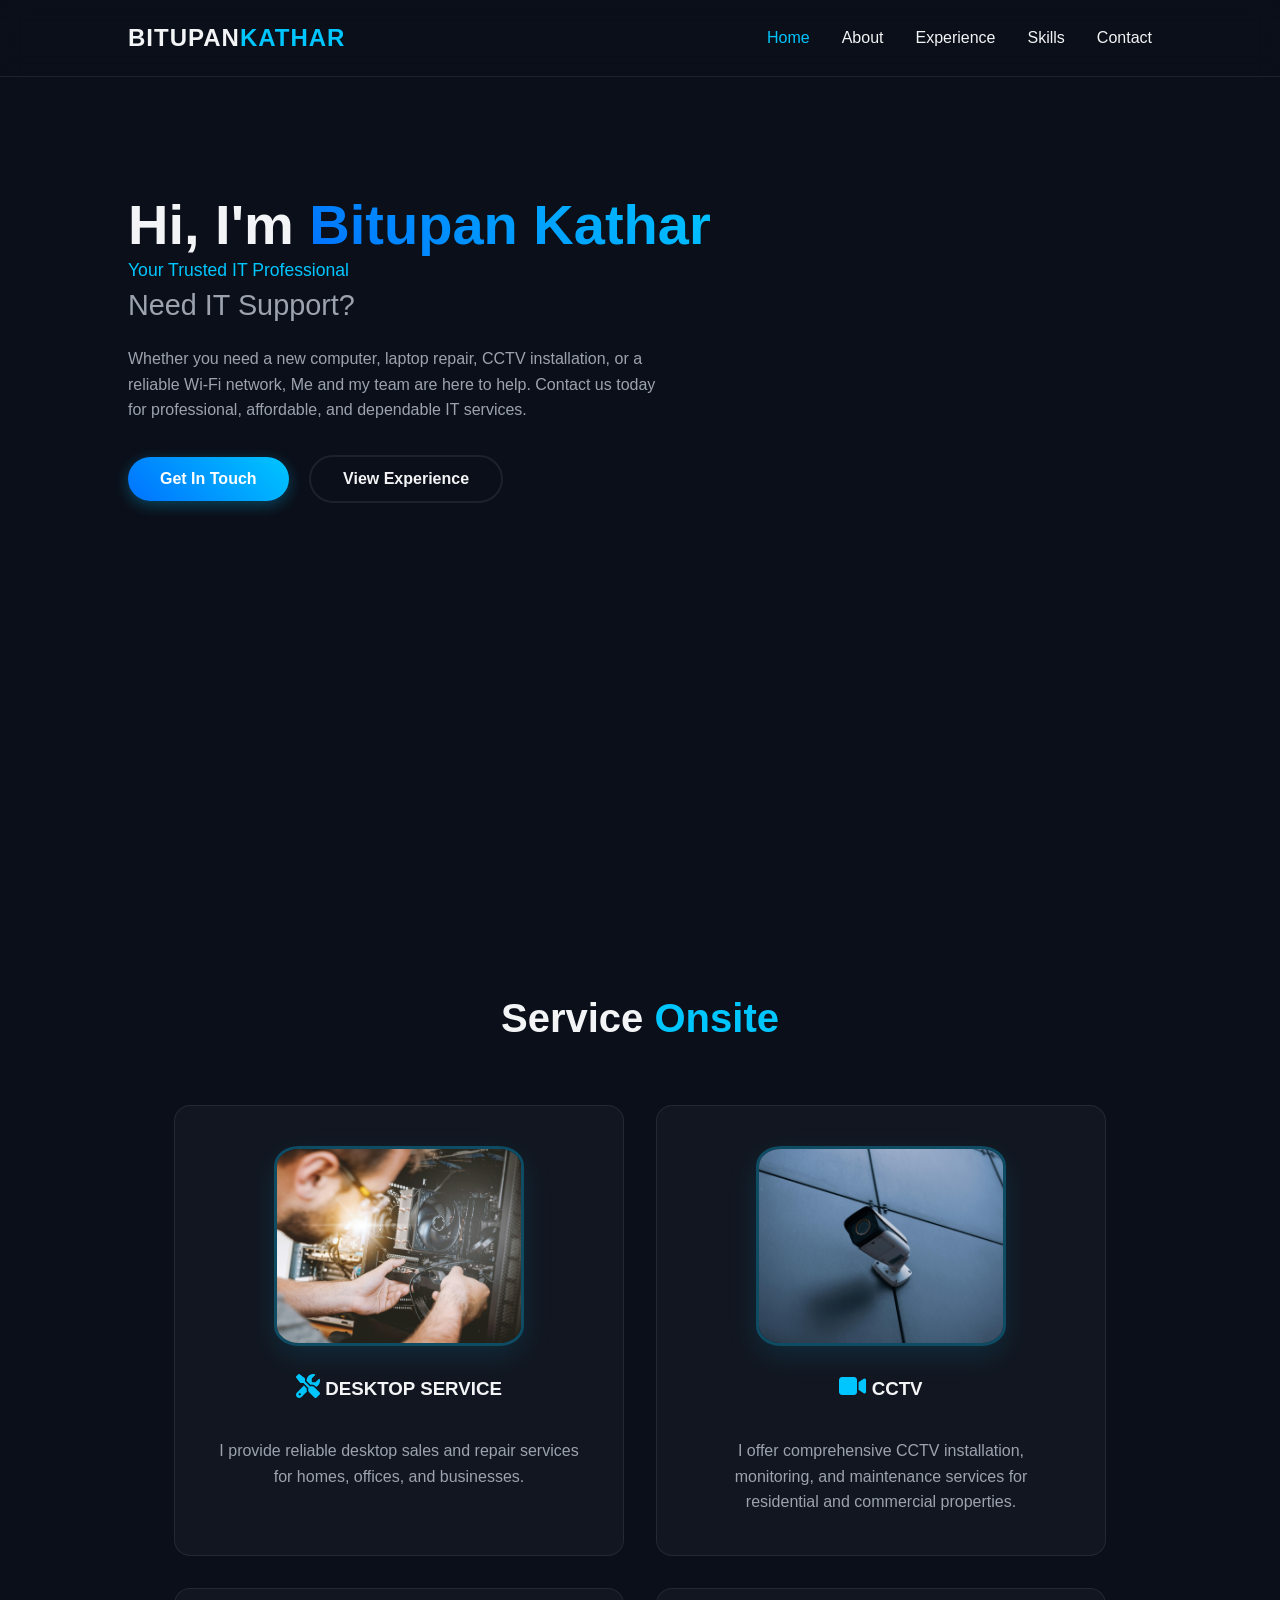
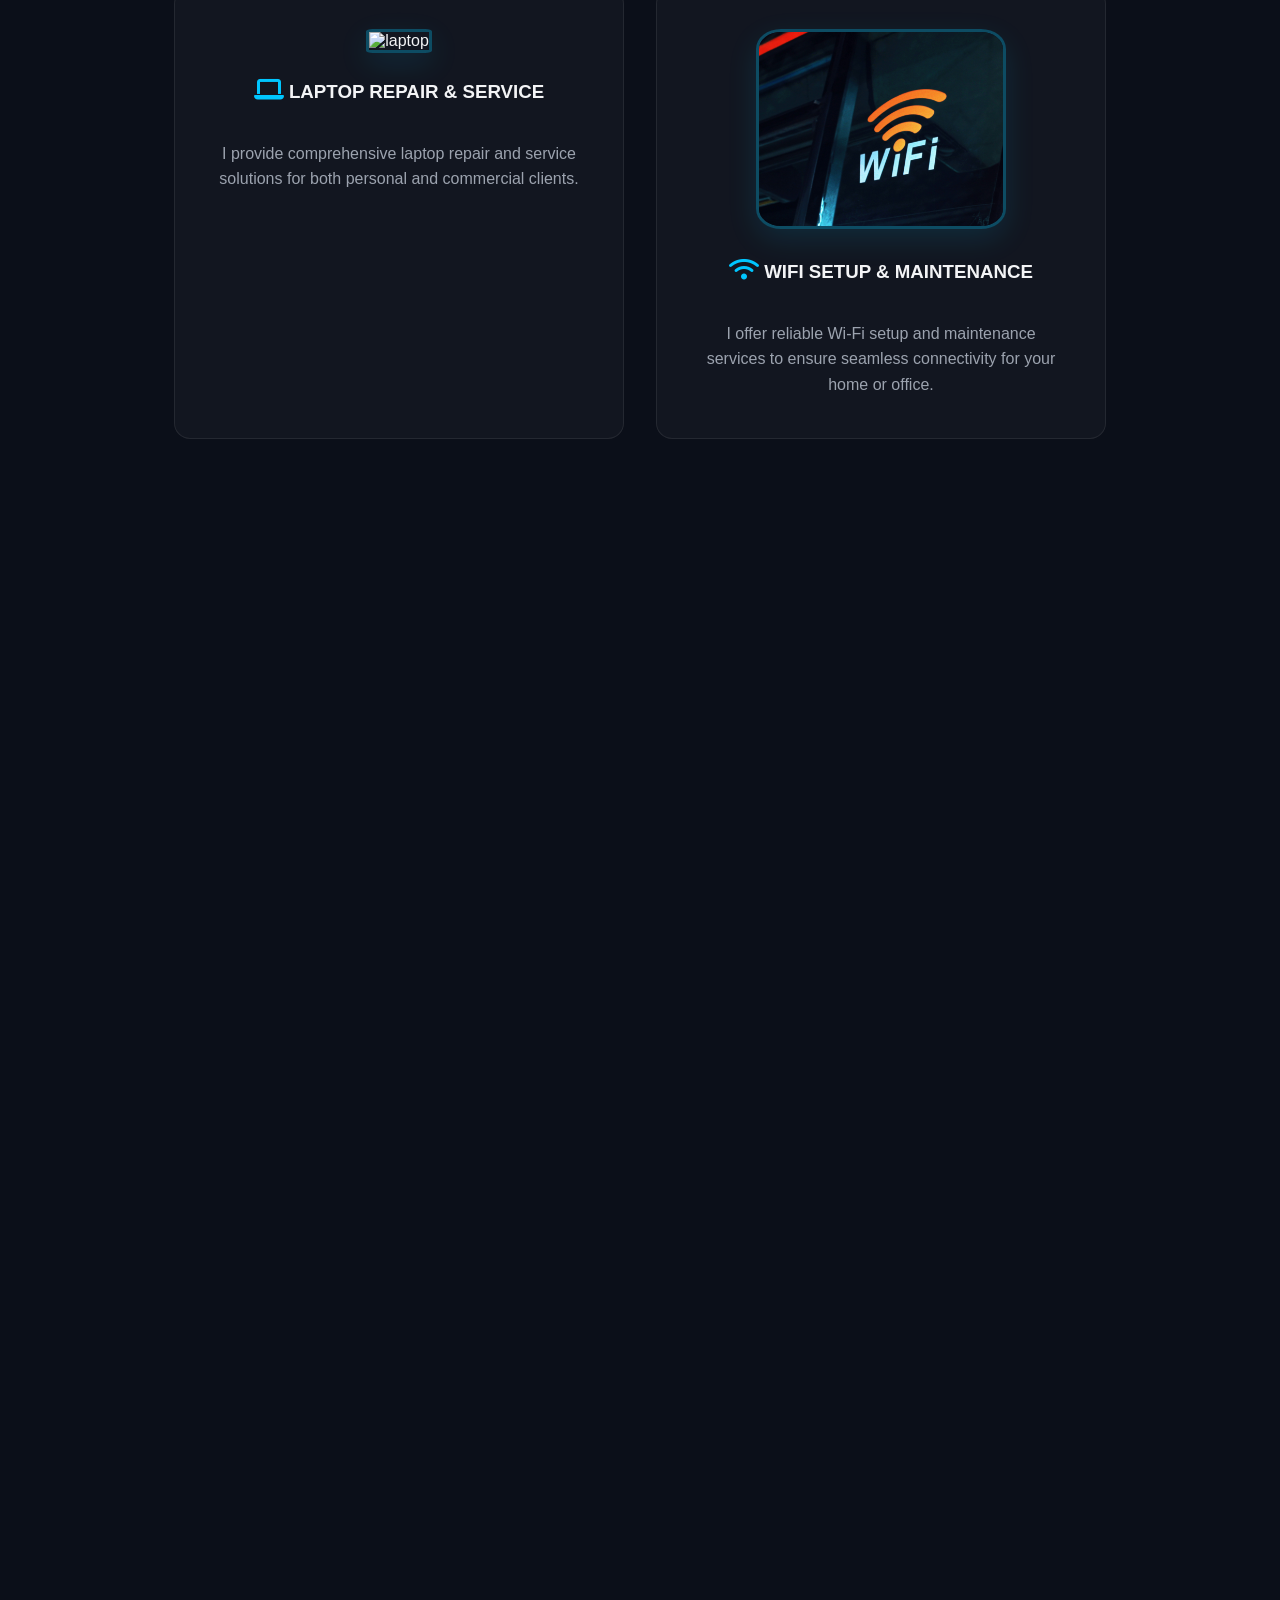
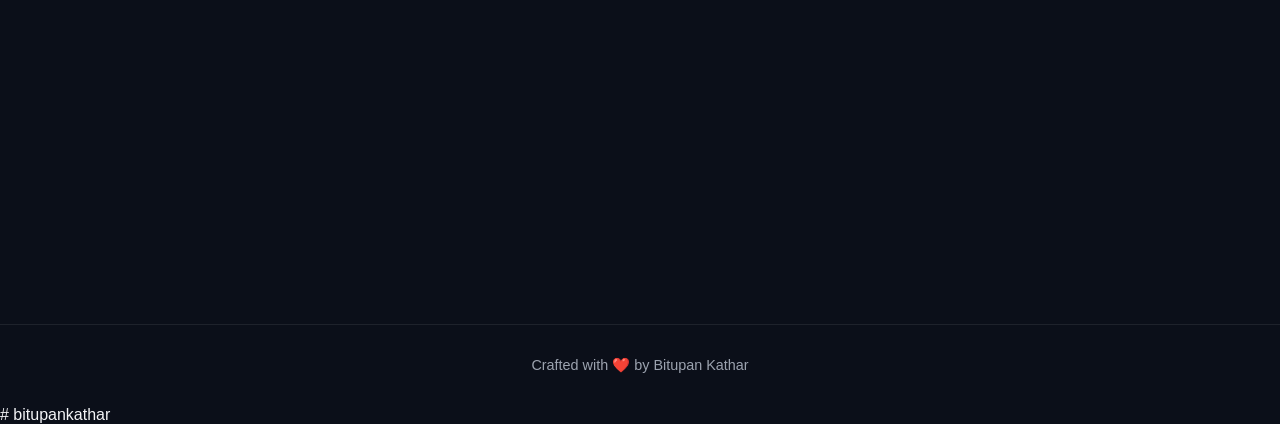
==== index.html @ 2136c71e "Add files via upload" ====
<!DOCTYPE html>
<html lang="en">
<head>
    <meta charset="UTF-8">
    <meta name="viewport" content="width=device-width, initial-scale=1.0">
    <title>Bitupan Kathar | IT Executive Portfolio</title>
    <link rel="stylesheet" href="./Public/css/style.css">
    <link rel="stylesheet" href="https://cdnjs.cloudflare.com/ajax/libs/font-awesome/6.4.0/css/all.min.css">
</head>
<body>

    <nav class="navbar">
        <div class="logo">BITUPAN<span>KATHAR</span></div>
        <ul class="nav-links">
            <li><a href="#home" class="active">Home</a></li>
            <li><a href="#about">About</a></li>
            <li><a href="./View/experience.html">Experience</a></li>
            <li><a href="#skills">Skills</a></li>
            <li><a href="#contact">Contact</a></li>
        </ul>
        <div class="menu-toggle" id="mobile-menu">
            <span class="bar"></span>
            <span class="bar"></span>
            <span class="bar"></span>
        </div>
    </nav>

    <header id="home" class="hero-section">
        <video class="hero-video" autoplay muted loop playsinline>
            <source src="./Public/img/12487101_1920_1080_25fps.mp4" type="video/mp4">
        </video>
        <div class="hero-net"></div>
        <div class="hero-container">
            <div class="hero-content">
                
                <h1>Hi, I'm <span>Bitupan Kathar</span></h1>
                <h3>Your Trusted IT Professional</h3>
                <h2>Need IT Support?</h2>
                <p>Whether you need a new computer, laptop repair, CCTV installation, or a reliable Wi-Fi network, Me and my team are here to help. Contact us today for professional, affordable, and dependable IT services.</p>
                <div class="hero-buttons">
                    <a href="#contact" class="btn primary-btn">Get In Touch</a>
                    <a href="./View/experience.html" class="btn secondary-btn">View Experience</a>
                </div>
            </div>
           
        </div>
    </header>

    <section id="about" class="about-section reveal">
        <h2 class="section-title">Service <span>Onsite</span></h2>
        <div class="about-container">
            <div class="about-card">
                <img src="./Public/img/desktop.jpg" alt="desktop" class="about-card-image">
                <h3><i class="fas fa-tools card-icon"></i> DESKTOP SERVICE</h3>
                <p>I provide reliable desktop sales and repair services for homes, offices, and businesses.</p>
            </div>

            <div class="about-card">
                <img src="./Public/img/cctv.jpg" alt="CCTV" class="about-card-image">
                <h3><i class="fas fa-video card-icon"></i> CCTV</h3>
                <p>I offer comprehensive CCTV installation, monitoring, and maintenance services for residential and commercial properties.</p>
            </div>
            
            <div class="about-card">
                <img src="./Public/img/laptop.jpg" alt="laptop" class="about-card-image">
                <h3><i class="fas fa-laptop card-icon"></i> LAPTOP REPAIR & SERVICE</h3>
                <p>I provide comprehensive laptop repair and service solutions for both personal and commercial clients.</p>
            </div>
            <div class="about-card">
                <img src="./Public/img/wifi.jpg" alt="wifi" class="about-card-image">
                <h3><i class="fas fa-wifi card-icon"></i> WIFI SETUP & MAINTENANCE</h3>
                <p>I offer reliable Wi-Fi setup and maintenance services to ensure seamless connectivity for your home or office.</p>
            </div>
        </div>
    </section>


    

    <section id="skills" class="skills-section reveal">
        <h2 class="section-title">Skills & <span>Education</span></h2>
        <div class="skills-education-container">
            
            <div class="skills-container">
                <h3>Technical Proficiencies</h3>
                <div class="skills-grid">
                    <div class="skill-tag"><i class="fab fa-windows"></i> Windows Server</div>
                    <div class="skill-tag"><i class="fas fa-users-cog"></i> Active Directory</div>
                    <div class="skill-tag"><i class="fas fa-cloud"></i> VMware vSphere</div>
                    <div class="skill-tag"><i class="fas fa-network-wired"></i> Routing & Switching</div>
                    <div class="skill-tag"><i class="fas fa-shield-alt"></i> Endpoint Security</div>
                    <div class="skill-tag"><i class="fas fa-video"></i> CCTV & Access Control</div>
                    <div class="skill-tag"><i class="fas fa-database"></i> SQL Monitoring</div>
                    <div class="skill-tag"><i class="fas fa-hdd"></i> Backup Solutions</div>
                </div>
            </div>

            <div class="education-container">
                <h3>Education</h3>
                <div class="edu-card">
                    <h4>Bachelor of Computer Applications (BCA)</h4>
                    <p>Krishna Kanta Handiqui State Open University</p>
                    <span class="edu-date">2022 - 2026</span>
                </div>
                <div class="edu-card">
                    <h4>Bachelor of Arts (BA)</h4>
                    <p>Gauhati University</p>
                    <span class="edu-date">2014 - 2018</span>
                </div>
            </div>

        </div>
    </section>

    <section id="contact" class="contact-section reveal">
        <h2 class="section-title">Get In <span>Touch</span></h2>
        <div class="contact-container">
            <div class="contact-info">
                <div class="info-item">
                    <i class="fas fa-envelope"></i>
                    <div>
                        <h3>Email</h3>
                        <p>itbitupan@gmail.com</p>
                    </div>
                </div>
                <div class="info-item">
                    <i class="fas fa-phone"></i>
                    <div>
                        <h3>Phone</h3>
                        <p>+91 8011696803</p>
                    </div>
                </div>
                <div class="info-item">
                    <i class="fas fa-map-marker-alt"></i>
                    <div>
                        <h3>Location</h3>
                        <p>Assam, India</p>
                    </div>
                </div>
            </div>

            <form class="contact-form" onsubmit="event.preventDefault(); alert('Message sent successfully!');">
                <input type="text" placeholder="Your Name" required>
                <input type="text" placeholder="Your Location" required>
                <input type="tel" placeholder="Your Phone" required>
                <input type="email" placeholder="Your Email" required>
                <textarea placeholder="Your Message" rows="5" required></textarea>
                <button type="submit" class="btn primary-btn">Send Message</button>
            </form>
        </div>
    </section>

    <footer>
        <p>Crafted with ❤️ by Bitupan Kathar</p>
    </footer>

    <script src="./Public/js/script.js"></script>
</body>
</html>#   b i t u p a n k a t h a r 
 
 
---- Public/css/style.css ----
/* --- Global Variables & Reset --- */
:root {
    --bg-color: #0b0f19;
    --card-bg: rgba(255, 255, 255, 0.03);
    --border-color: rgba(255, 255, 255, 0.08);
    --primary-color: #0072ff;
    --secondary-color: #00c6ff;
    --text-main: #f3f4f6;
    --text-muted: #9ca3af;
    --font-family: 'Segoe UI', Tahoma, Geneva, Verdana, sans-serif;
}

* {
    margin: 0;
    padding: 0;
    box-sizing: border-box;
    scroll-behavior: smooth;
}

body {
    background-color: var(--bg-color);
    color: var(--text-main);
    font-family: var(--font-family);
    overflow-x: hidden;
}

/* --- Navigation --- */
.navbar {
    display: flex;
    justify-content: space-between;
    align-items: center;
    padding: 1.5rem 10%;
    position: fixed;
    width: 100%;
    top: 0;
    z-index: 1000;
    background: rgba(11, 15, 25, 0.8);
    backdrop-filter: blur(12px);
    border-bottom: 1px solid var(--border-color);
}

.navbar .logo {
    font-size: 1.5rem;
    font-weight: 700;
    letter-spacing: 1px;
}

.navbar .logo span {
    color: var(--secondary-color);
}

.nav-links {
    display: flex;
    list-style: none;
}

.nav-links li a {
    color: var(--text-main);
    text-decoration: none;
    margin-left: 2rem;
    font-weight: 500;
    transition: color 0.3s ease;
}

.nav-links li a:hover, .nav-links li a.active {
    color: var(--secondary-color);
}

/* --- Hero Section --- */
.hero-section {
    position: relative;
    min-height: 100vh;
    display: flex;
    align-items: center;
    padding: 0 10%;
    padding-top: 80px;
    overflow: hidden;
    background: radial-gradient(circle at 90% 10%, rgba(0, 198, 255, 0.08), transparent 40%),
                radial-gradient(circle at 20% 20%, rgba(0, 114, 255, 0.08), transparent 28%),
            ;
}

.hero-video {
    position: absolute;
    inset: 0;
    width: 100%;
    height: 100%;
    object-fit: cover;
    z-index: 0;
    opacity: 0.22;
    filter: saturate(0.8) brightness(0.7);
}

.hero-section::before {
    content: '';
    position: absolute;
    inset: 0;
    /* background: linear-gradient(90deg, rgba(2, 5, 20, 0.8) 0%, rgba(2, 5, 20, 0.55) 45%, rgba(2, 5, 20, 0.8) 100%); */
    z-index: 1;
    pointer-events: none;
}

.hero-video {
    position: absolute;
    inset: 0;
    width: 100%;
    height: 100%;
    object-fit: cover;
    z-index: 0;
    opacity: 0.22;
    filter: saturate(0.8) brightness(0.7);
}

.hero-section::before {
    content: '';
    position: absolute;
    inset: 0;
    /* background: linear-gradient(90deg, rgba(2, 5, 20, 0.9) 0%, rgba(2, 5, 20, 0.75) 45%, rgba(2, 5, 20, 0.85) 100%); */
    z-index: 1;
    pointer-events: none;
}

.hero-container {
    position: relative;
    z-index: 2;
    display: grid;
    grid-template-columns: 1.2fr 0.8fr;
    gap: 2rem;
    align-items: center;
    width: 100%;
    min-height: 80vh;
}

.hero-content,
.hero-image {
    opacity: 0;
    transform: translateY(35px);
    animation: heroFadeUp 0.9s cubic-bezier(0.2, 0.8, 0.2, 1) forwards;
}

.hero-content {
    animation-delay: 0.1s;
    position: sticky;
    top: 7rem;
    align-self: start;
    max-width: 650px;
}

.hero-image {
    animation-delay: 0.35s;
}

.hero-buttons .primary-btn {
    animation: heroFadeUp 0.8s ease forwards;
    animation-delay: 0.55s;
    opacity: 0;
}

.hero-buttons .secondary-btn {
    animation: heroFadeUp 0.8s ease forwards;
    animation-delay: 0.7s;
    opacity: 0;
}

@keyframes heroFadeUp {
    from {
        opacity: 0;
        transform: translateY(35px);
    }
    to {
        opacity: 1;
        transform: translateY(0);
    }
}

@keyframes cardFadeUp {
    from {
        opacity: 0;
        transform: translateY(30px);
    }
    to {
        opacity: 1;
        transform: translateY(0);
    }
}

.hero-content h3 {
    color: var(--secondary-color);
    font-weight: 400;
    font-size: 1.1rem;
    margin-bottom: 0.5rem;
}

.hero-content h1 {
    font-size: 3.5rem;
    margin-bottom: 0.2rem;
}

.hero-content h1 span {
    background: linear-gradient(45deg, var(--primary-color), var(--secondary-color));
    -webkit-background-clip: text;
    -webkit-text-fill-color: transparent;
}

.hero-content h2 {
    font-size: 1.8rem;
    color: var(--text-muted);
    margin-bottom: 1.5rem;
    font-weight: 500;
}

.hero-content p {
    color: var(--text-muted);
    line-height: 1.6;
    max-width: 550px;
    margin-bottom: 2rem;
    transition: transform 0.3s ease, color 0.3s ease, text-shadow 0.3s ease;
}

.hero-content:hover h1,
.hero-content:hover h2,
.hero-content:hover p {
    transform: translateX(6px);
    text-shadow: 0 0 18px rgba(0, 198, 255, 0.18);
}

.hero-content:hover h3 {
    color: #ffffff;
    transform: translateX(6px);
}

.hero-content:hover h1 span {
    color: var(--secondary-color);
    text-shadow: 0 0 18px rgba(0, 198, 255, 0.3);
}

.btn {
    display: inline-block;
    padding: 0.8rem 2rem;
    border-radius: 30px;
    text-decoration: none;
    font-weight: 600;
    transition: all 0.4s ease;
}

.primary-btn {
    background: linear-gradient(45deg, var(--primary-color), var(--secondary-color));
    color: #fff;
    box-shadow: 0 4px 15px rgba(0, 198, 255, 0.3);
}

.primary-btn:hover {
    transform: translateY(-3px);
    box-shadow: 0 6px 20px rgba(0, 198, 255, 0.5);
}

.secondary-btn {
    border: 2px solid var(--border-color);
    color: var(--text-main);
    margin-left: 1rem;
}

.secondary-btn:hover {
    background: var(--border-color);
    color: #fff;
    transform: translateY(-3px);
}

/* Stunning Interactive Profile Image Container */
.hero-image {
    position: relative;
    width: 320px;
    height: 320px;
    margin: 0 auto;
    border-radius: 50%;
    padding: 5px;
    background: linear-gradient(45deg, var(--primary-color), var(--secondary-color));
    box-shadow: 0 0 30px rgba(0, 114, 255, 0.2);
    transition: transform 0.5s ease, box-shadow 0.5s ease;
}

.hero-image img {
    width: 100%;
    height: 100%;
    object-fit: cover;
    border-radius: 50%;
    background-color: var(--bg-color);
}

/* Stunning Hover Effect for Image */
.hero-image:hover {
    transform: scale(1.05) rotate(2deg);
    box-shadow: 0 0 45px rgba(0, 198, 255, 0.5);
}

/* --- Section Formatting --- */
section {
    padding: 6rem 10%;
}

.reveal {
    opacity: 0;
    transform: translateY(40px);
    transition: opacity 0.8s ease, transform 0.8s ease;
}

.reveal.show {
    opacity: 1;
    transform: translateY(0);
}

.section-title {
    text-align: center;
    font-size: 2.5rem;
    margin-bottom: 4rem;
}

.section-title span {
    color: var(--secondary-color);
}

/* --- About Section Cards --- */
.about-container {
    display: flex;
    justify-content: center;
    gap: 2rem;
    flex-wrap: wrap;
}

.about-card {
    background: var(--card-bg);
    border: 1px solid var(--border-color);
    border-radius: 16px;
    padding: 2.5rem;
    width: 450px;
    text-align: center;
    transition: all 0.3s ease;
    opacity: 0;
    transform: translateY(30px);
    animation: cardFadeUp 0.7s ease forwards;
}

.about-card:nth-child(1) {
    animation-delay: 0.15s;
}

.about-card:nth-child(2) {
    animation-delay: 0.3s;
}

.about-card:nth-child(3) {
    animation-delay: 0.45s;
}

.about-card:nth-child(4) {
    animation-delay: 0.6s;
}

.about-card:hover {
    transform: translateY(-10px);
    background: rgba(255, 255, 255, 0.05);
    border-color: var(--secondary-color);
}

.card-icon {
    font-size: 1.5rem;
    color: var(--secondary-color);
    margin-bottom: 1.5rem;
}

.about-card h3 {
    margin-bottom: 1rem;
}

.about-card p {
    color: var(--text-muted);
    line-height: 1.6;
}

.about-card-image {
    width: 250px;
    height: 200px;
    object-fit: cover;
    border-radius: 10%;
    margin: 0 auto 1.5rem;
    border: 3px solid rgba(0, 198, 255, 0.3);
    box-shadow: 0 10px 30px rgba(0, 198, 255, 0.12);
}

/* --- Experience Timeline --- */
.timeline {
    position: relative;
    max-width: 800px;
    margin: 0 auto;
}

.timeline::after {
    content: '';
    position: absolute;
    width: 2px;
    background: var(--border-color);
    top: 0;
    bottom: 0;
    left: 30px;
}

.timeline-item {
    position: relative;
    padding-left: 70px;
    margin-bottom: 3rem;
}

.timeline-dot {
    position: absolute;
    width: 16px;
    height: 16px;
    background: var(--secondary-color);
    border-radius: 50%;
    left: 23px;
    top: 5px;
    box-shadow: 0 0 10px var(--secondary-color);
}

.timeline-date {
    color: var(--secondary-color);
    font-weight: 600;
    margin-bottom: 0.5rem;
}

.timeline-content {
    background: var(--card-bg);
    border: 1px solid var(--border-color);
    padding: 2rem;
    border-radius: 12px;
    transition: border-color 0.3s ease;
}

.timeline-content:hover {
    border-color: var(--primary-color);
}

.timeline-content h3 {
    margin-bottom: 0.3rem;
}

.timeline-content h4 {
    color: var(--text-muted);
    font-weight: 400;
    margin-bottom: 1rem;
}

.timeline-content ul {
    list-style-type: square;
    padding-left: 1.2rem;
    color: var(--text-muted);
}

.timeline-content ul li {
    margin-bottom: 0.5rem;
}

/* --- Skills & Education --- */
.skills-education-container {
    display: grid;
    grid-template-columns: 1.1fr 0.9fr;
    gap: 4rem;
}

.skills-container h3, .education-container h3 {
    margin-bottom: 2rem;
    font-size: 1.5rem;
}

.skills-grid {
    display: flex;
    flex-wrap: wrap;
    gap: 1rem;
}

.skill-tag {
    background: var(--card-bg);
    border: 1px solid var(--border-color);
    padding: 0.8rem 1.5rem;
    border-radius: 8px;
    font-weight: 500;
    display: flex;
    align-items: center;
    gap: 0.5rem;
    transition: all 0.3s ease;
}

.skill-tag i {
    color: var(--secondary-color);
}

.skill-tag:hover {
    background: var(--primary-color);
    border-color: var(--primary-color);
    transform: scale(1.05);
}

.edu-card {
    background: var(--card-bg);
    border: 1px solid var(--border-color);
    padding: 1.5rem;
    border-radius: 12px;
    margin-bottom: 1.5rem;
}

.edu-card h4 {
    margin-bottom: 0.3rem;
}

.edu-card p {
    color: var(--text-muted);
    margin-bottom: 0.5rem;
}

.edu-date {
    font-size: 0.9rem;
    color: var(--secondary-color);
}

/* --- Contact --- */
.contact-container {
    display: grid;
    grid-template-columns: 0.9fr 1.1fr;
    gap: 3rem;
}

.contact-info {
    display: flex;
    flex-direction: column;
    justify-content: center;
    gap: 2rem;
}

.info-item {
    display: flex;
    align-items: center;
    gap: 1.5rem;
}

.info-item i {
    font-size: 1.8rem;
    color: var(--secondary-color);
    background: var(--card-bg);
    padding: 1rem;
    border-radius: 50%;
}

.contact-form {
    display: flex;
    flex-direction: column;
    gap: 1.2rem;
}

.contact-form input, .contact-form textarea {
    background: var(--card-bg);
    border: 1px solid var(--border-color);
    padding: 1rem;
    border-radius: 8px;
    color: var(--text-main);
    font-family: var(--font-family);
    width: 100%;
}

.contact-form input:focus, .contact-form textarea:focus {
    outline: none;
    border-color: var(--secondary-color);
}

footer {
    text-align: center;
    padding: 2rem;
    border-top: 1px solid var(--border-color);
    color: var(--text-muted);
    font-size: 0.9rem;
}

/* --- Mobile Menu & Responsiveness --- */
.menu-toggle {
    display: none;
    cursor: pointer;
}

.menu-toggle .bar {
    display: block;
    width: 25px;
    height: 3px;
    margin: 5px auto;
    background-color: var(--text-main);
    transition: all 0.3s ease;
}

@media (max-width: 900px) {
    .hero-container, .skills-education-container, .contact-container {
        grid-template-columns: 1fr;
    }
    .hero-image {
        order: -1;
        margin-bottom: 2rem;
    }
    .menu-toggle {
        display: block;
    }
    .nav-links {
        position: absolute;
        top: 70px;
        left: -100%;
        flex-direction: column;
        background-color: var(--bg-color);
        width: 100%;
        text-align: center;
        transition: 0.3s;
        border-bottom: 1px solid var(--border-color);
        padding-bottom: 2rem;
    }
    .nav-links.active {
        left: 0;
    }
    .nav-links li {
        margin: 1.5rem 0;
    }
    .nav-links li a {
        margin: 0;
    }
}
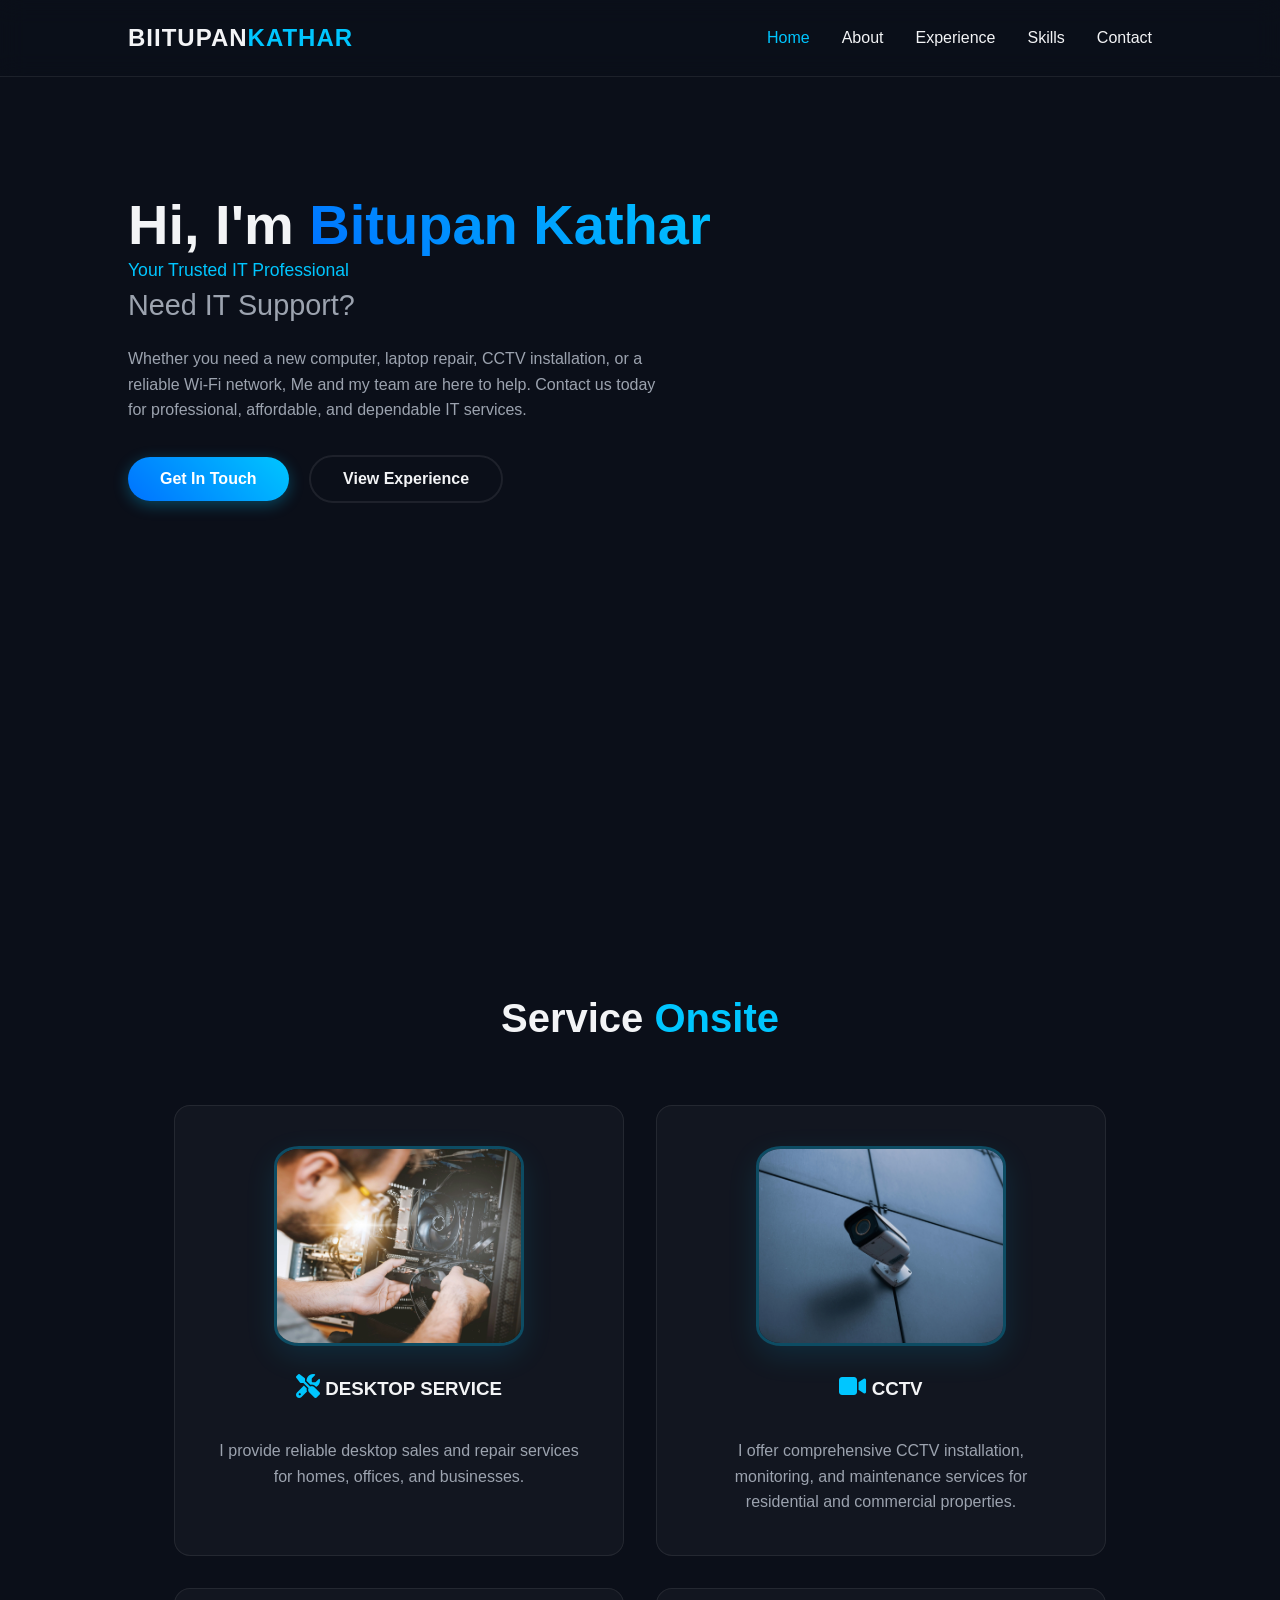
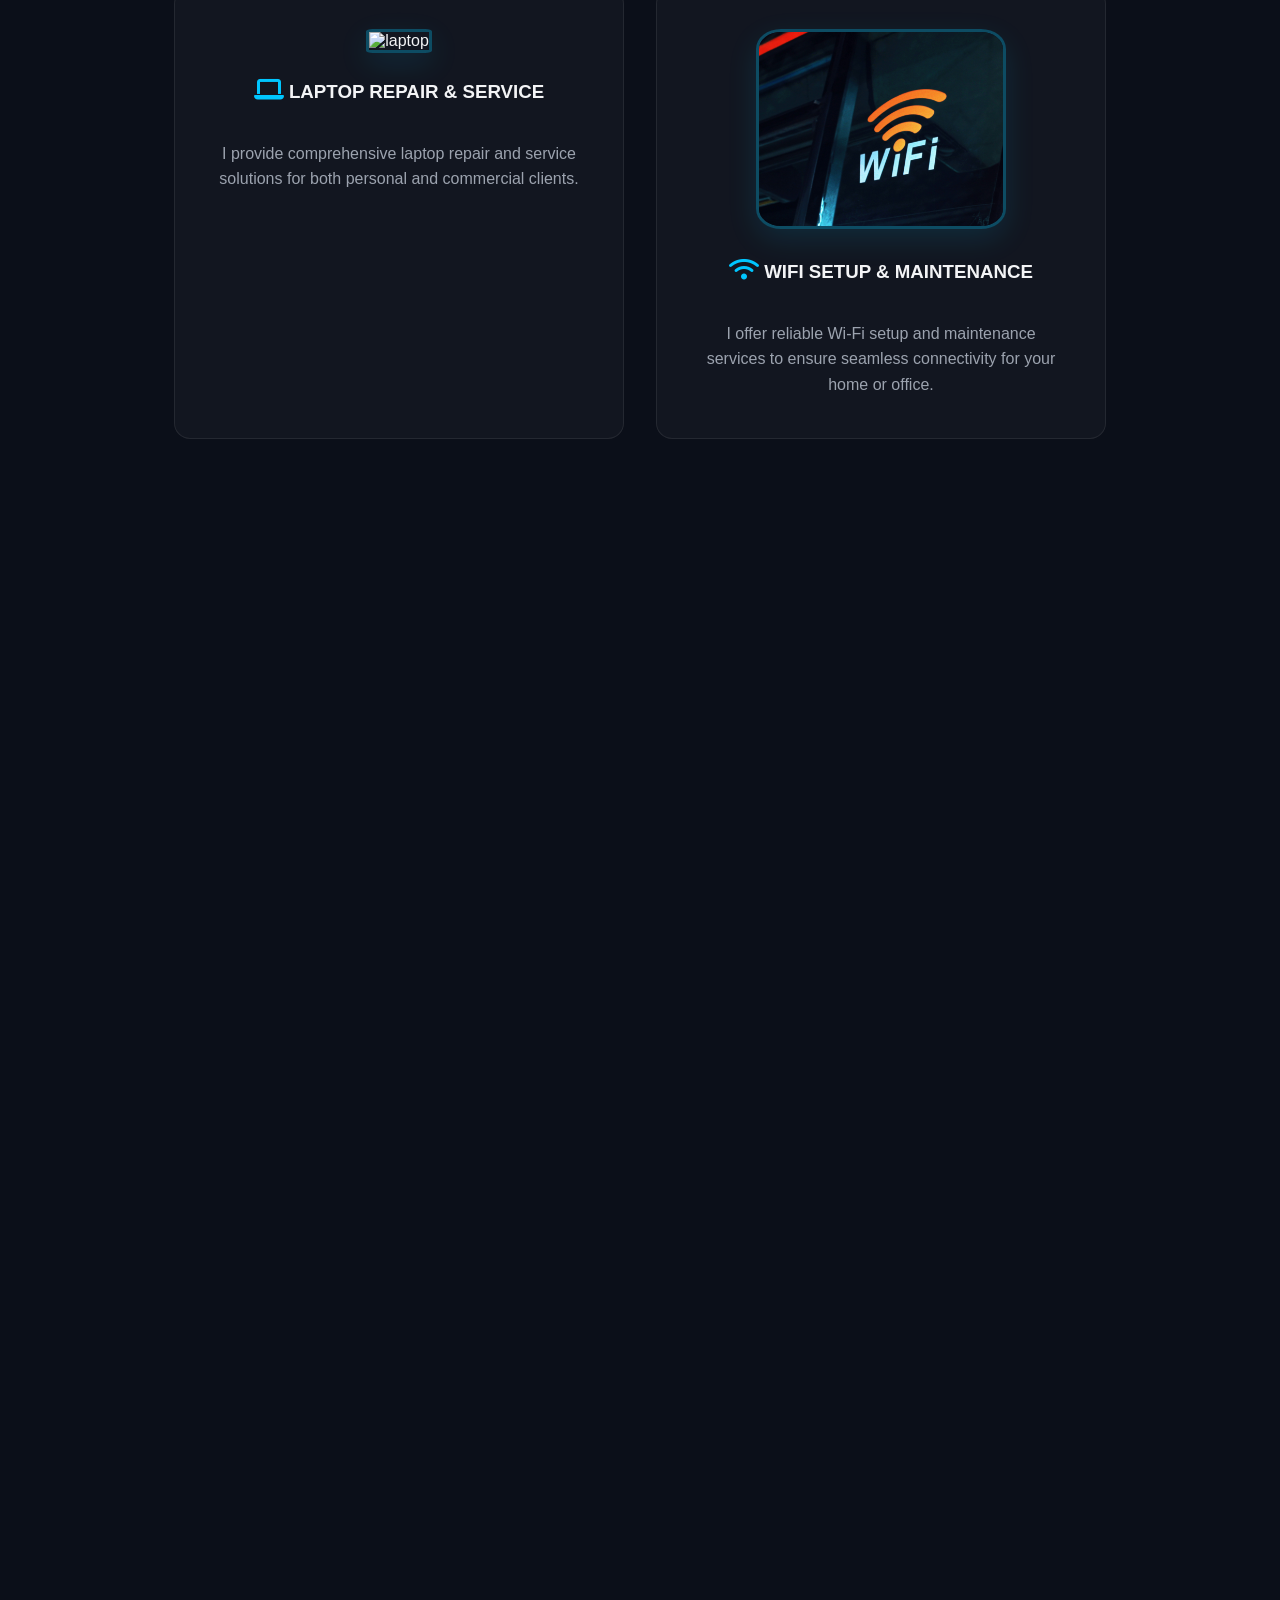
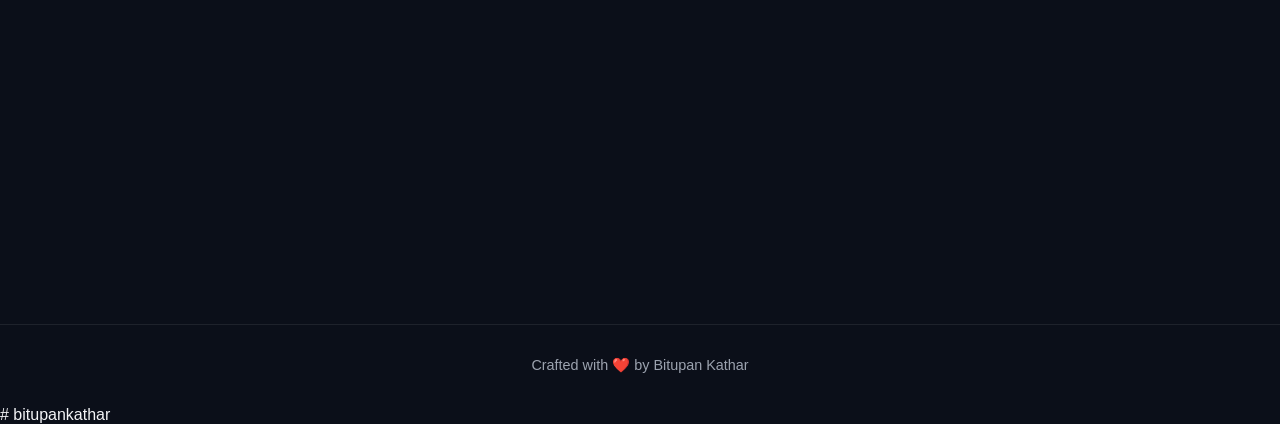
==== commit 92259420: "Fix HTML formatting issues in index.html" ====
--- a/index.html
+++ b/index.html
@@ -10,7 +10,7 @@
 <body>
 
     <nav class="navbar">
-        <div class="logo">BITUPAN<span>KATHAR</span></div>
+        <div class="logo">BIITUPAN<span>KATHAR</span></div>
         <ul class="nav-links">
             <li><a href="#home" class="active">Home</a></li>
             <li><a href="#about">About</a></li>
@@ -158,4 +158,4 @@
 </body>
 </html>#   b i t u p a n k a t h a r 
  
- + 
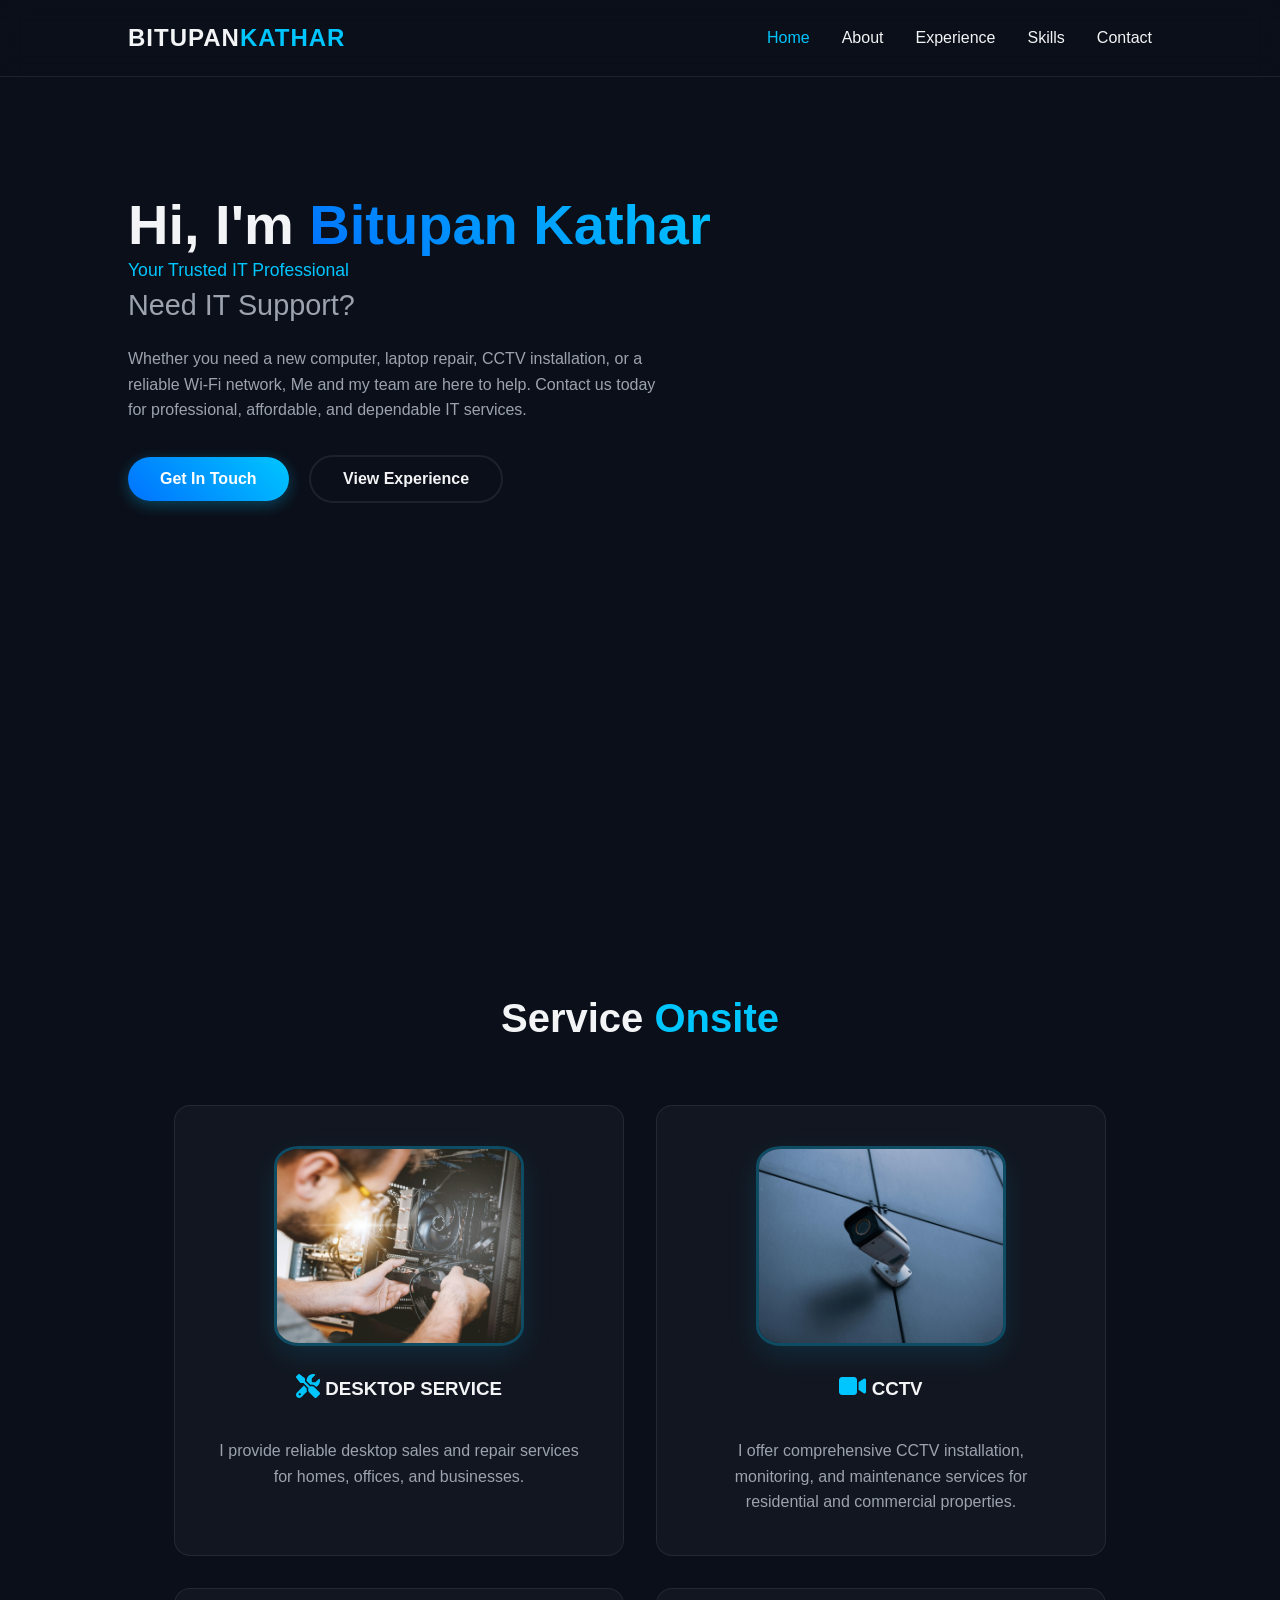
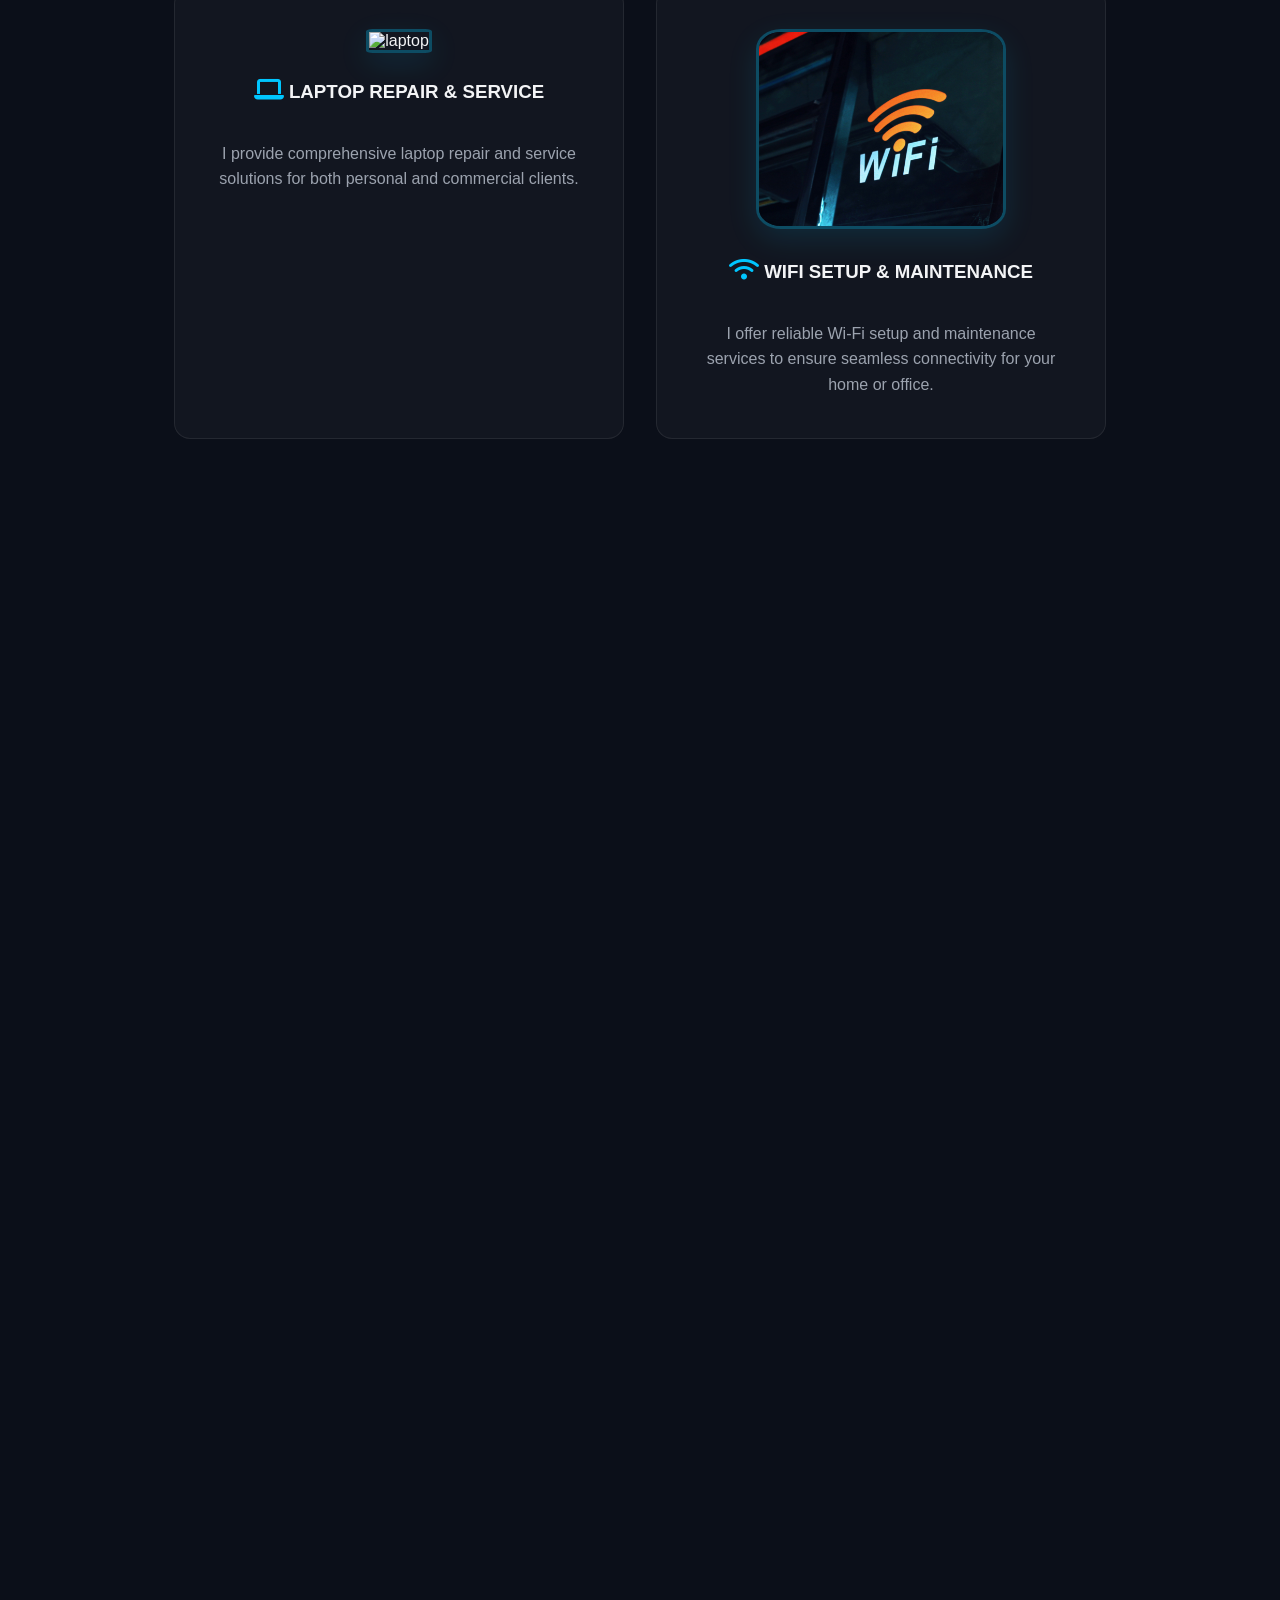
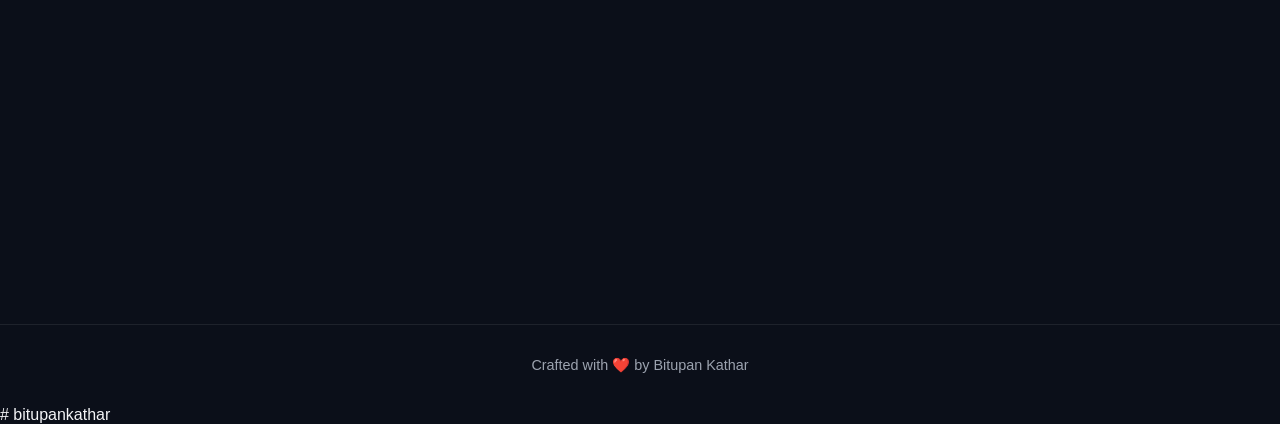
==== commit 0113ac85: "Fix HTML encoding issues in index.html" ====
--- a/index.html
+++ b/index.html
@@ -10,7 +10,7 @@
 <body>
 
     <nav class="navbar">
-        <div class="logo">BIITUPAN<span>KATHAR</span></div>
+        <div class="logo">BITUPAN<span>KATHAR</span></div>
         <ul class="nav-links">
             <li><a href="#home" class="active">Home</a></li>
             <li><a href="#about">About</a></li>
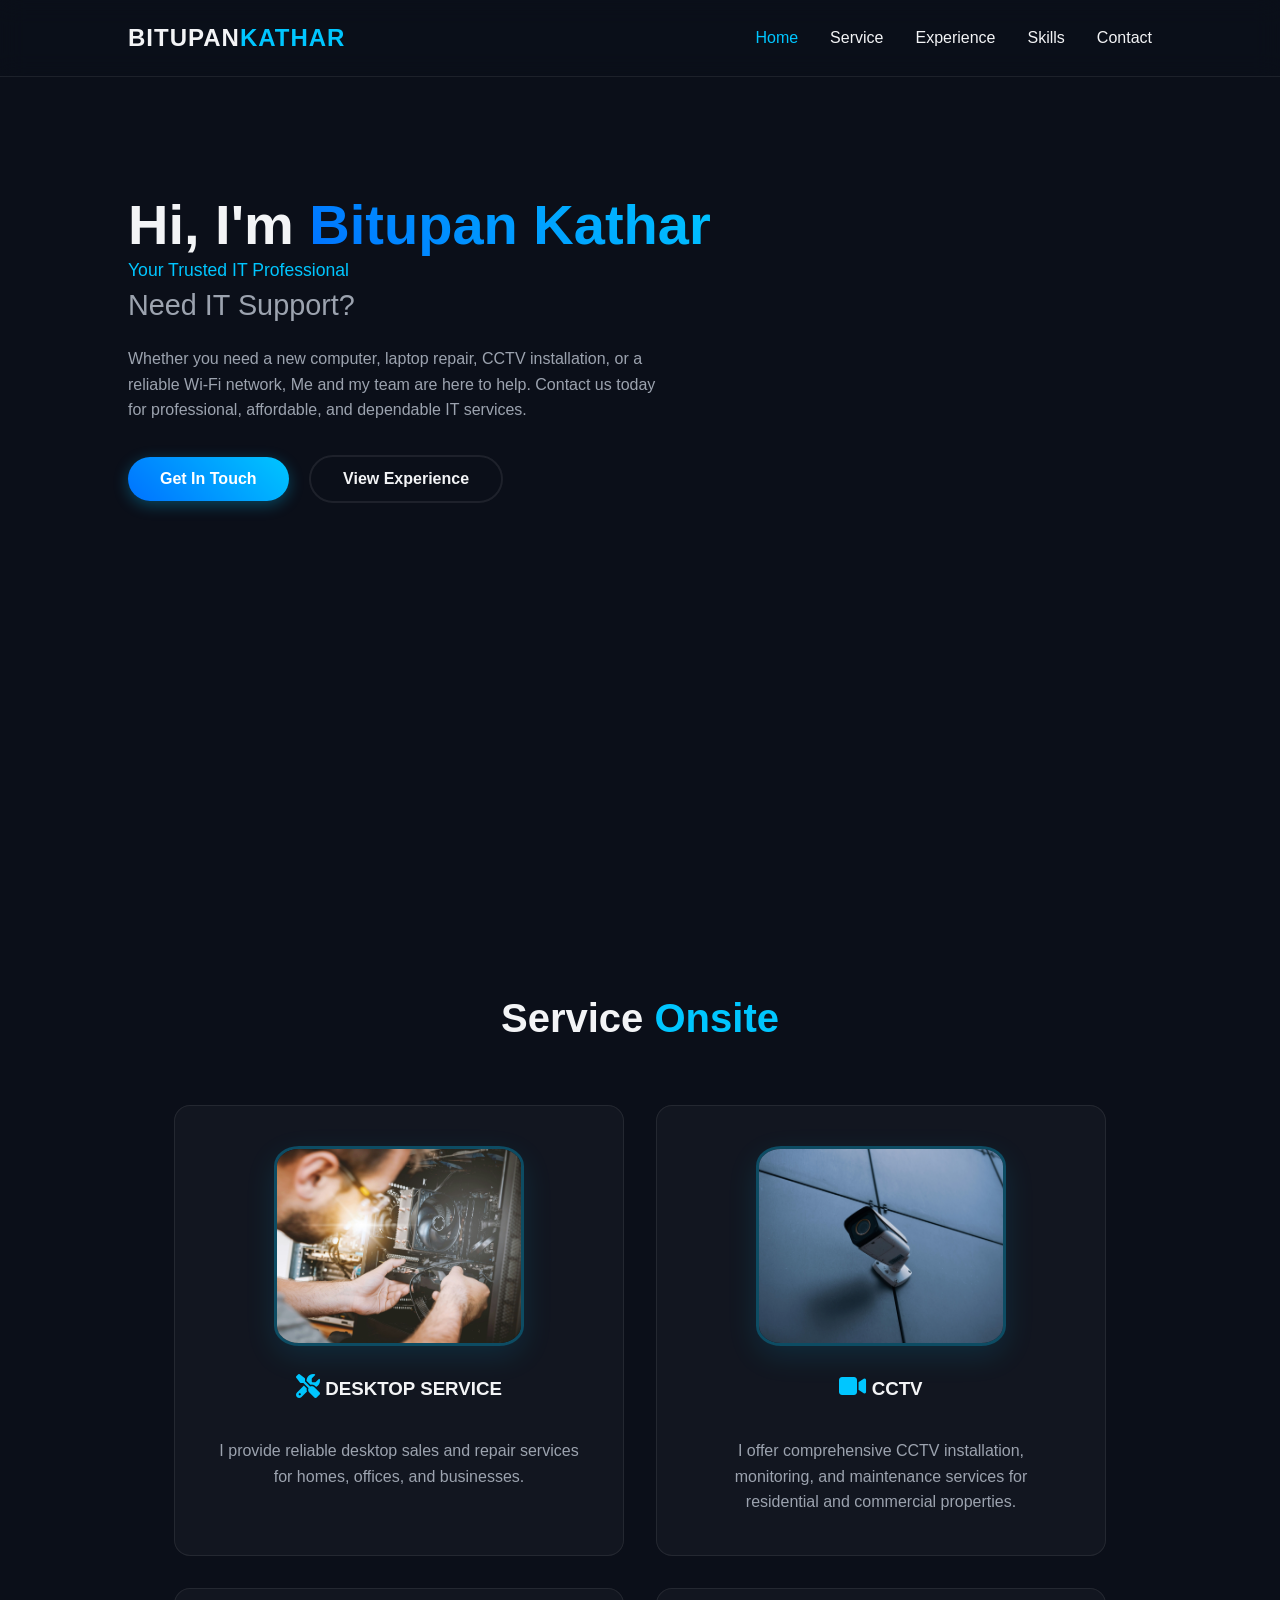
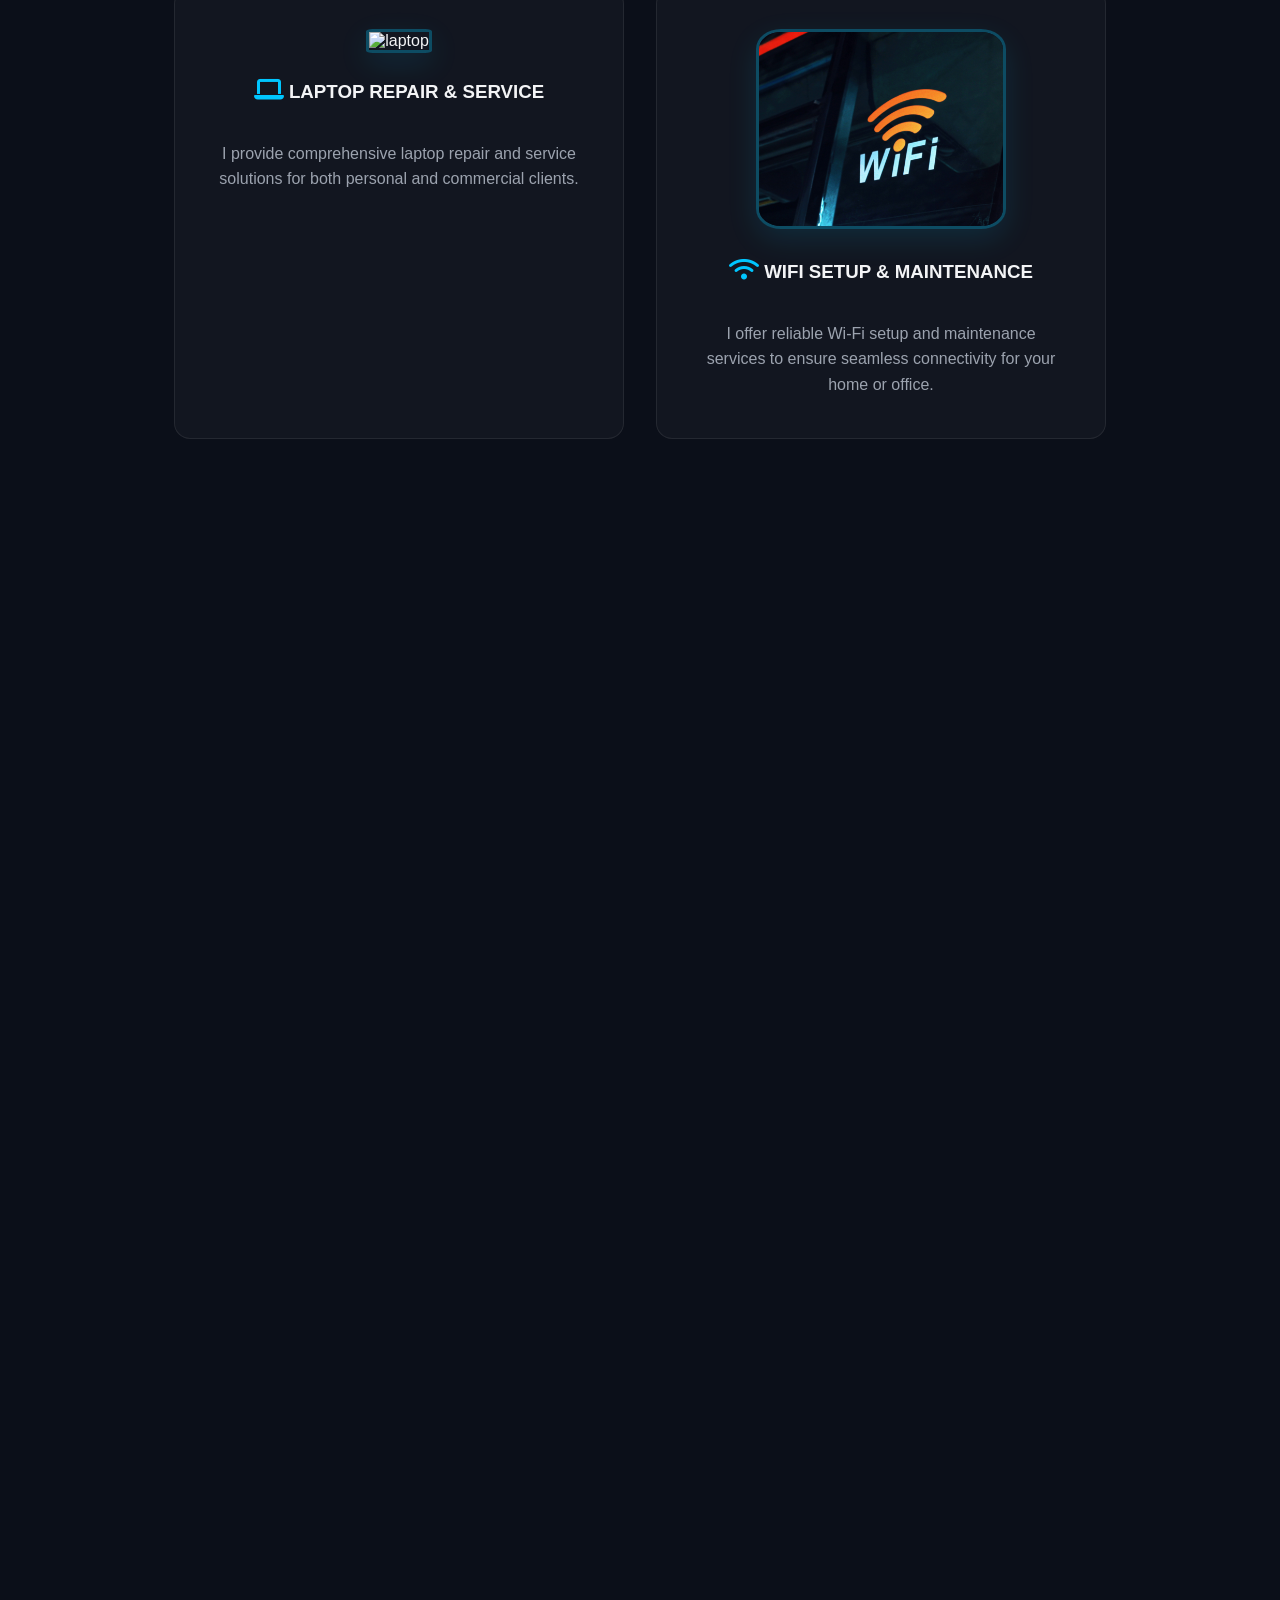
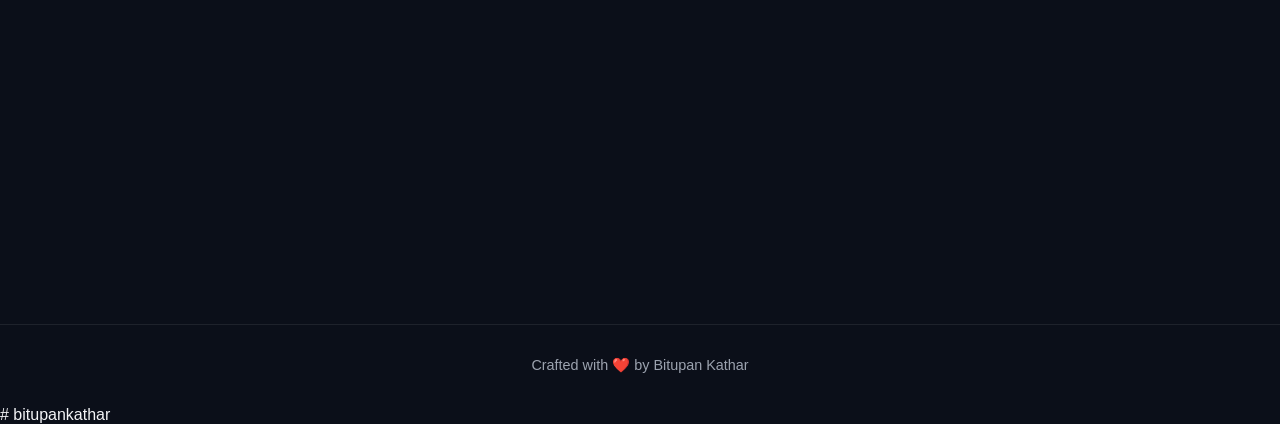
==== commit f857934a: "Fix HTML encoding issues in index.html" ====
--- a/index.html
+++ b/index.html
@@ -13,7 +13,7 @@
         <div class="logo">BITUPAN<span>KATHAR</span></div>
         <ul class="nav-links">
             <li><a href="#home" class="active">Home</a></li>
-            <li><a href="#about">About</a></li>
+            <li><a href="#about">Service</a></li>
             <li><a href="./View/experience.html">Experience</a></li>
             <li><a href="#skills">Skills</a></li>
             <li><a href="#contact">Contact</a></li>
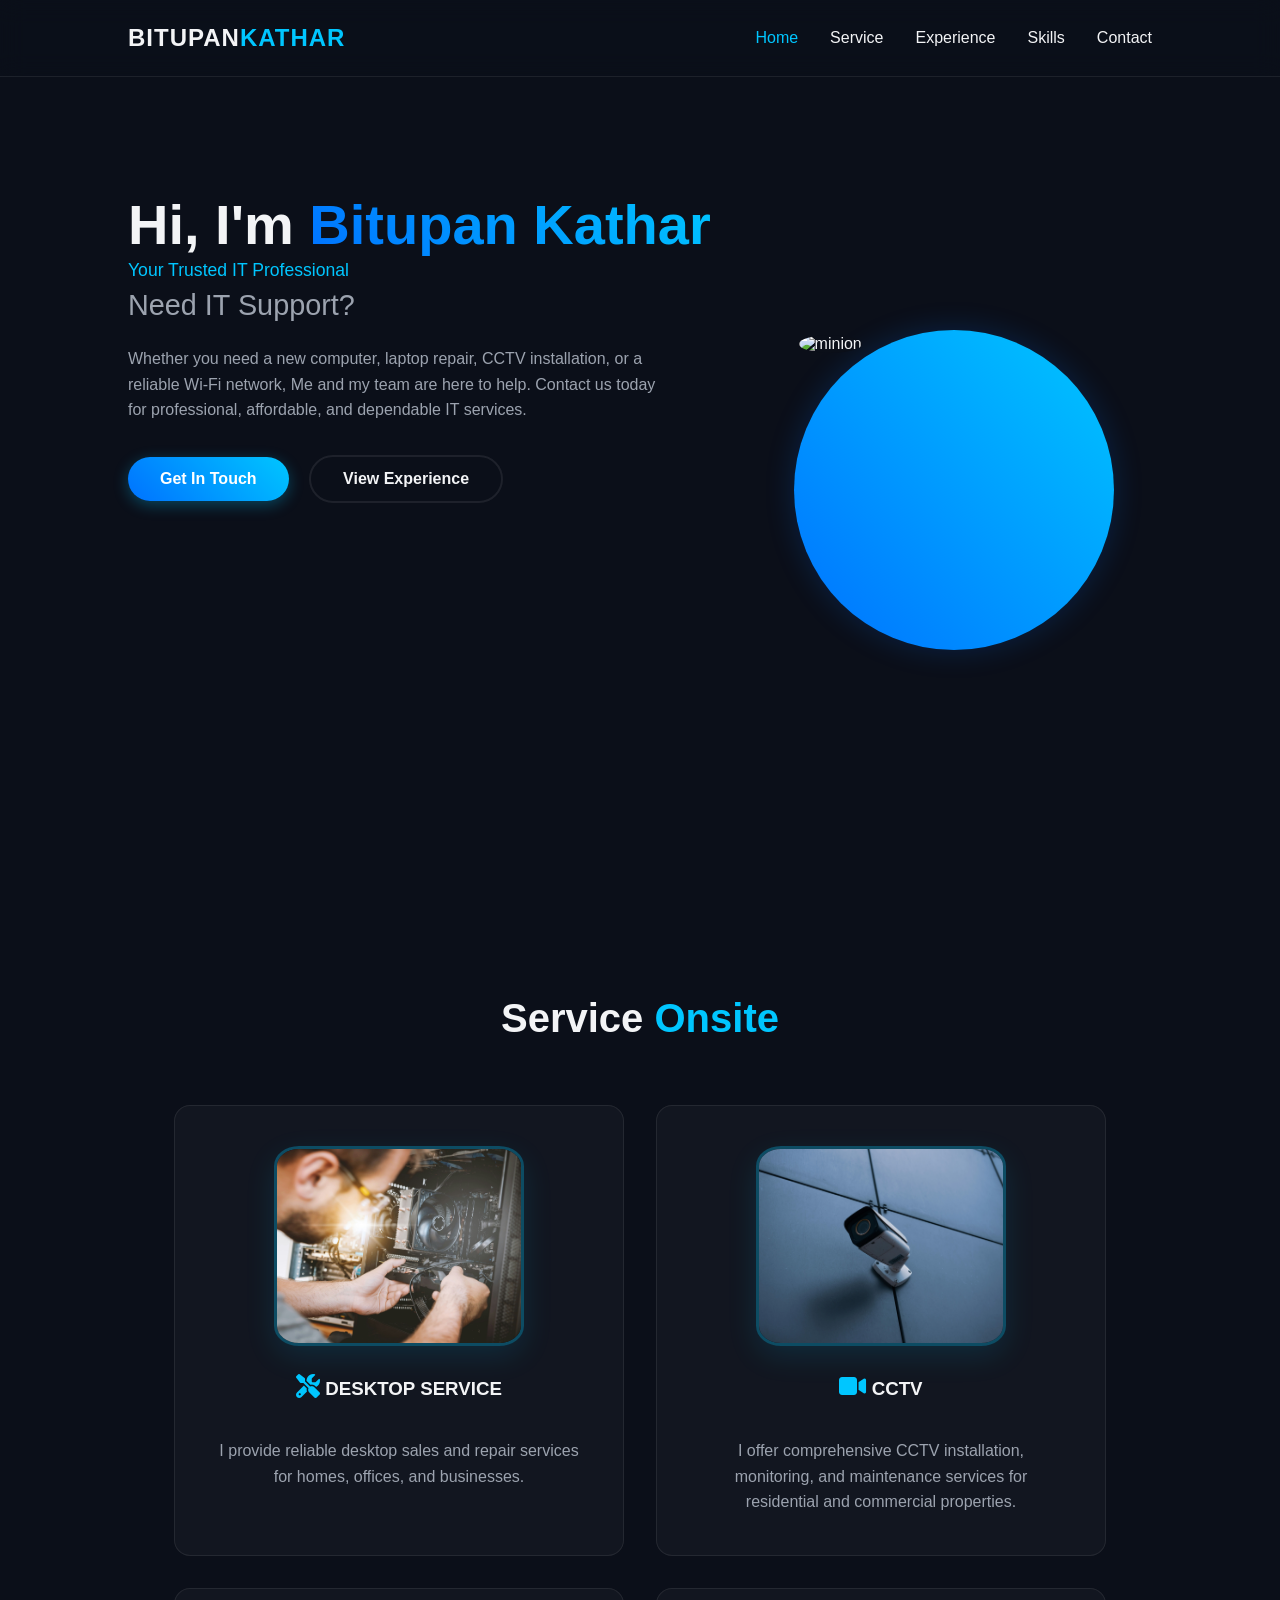
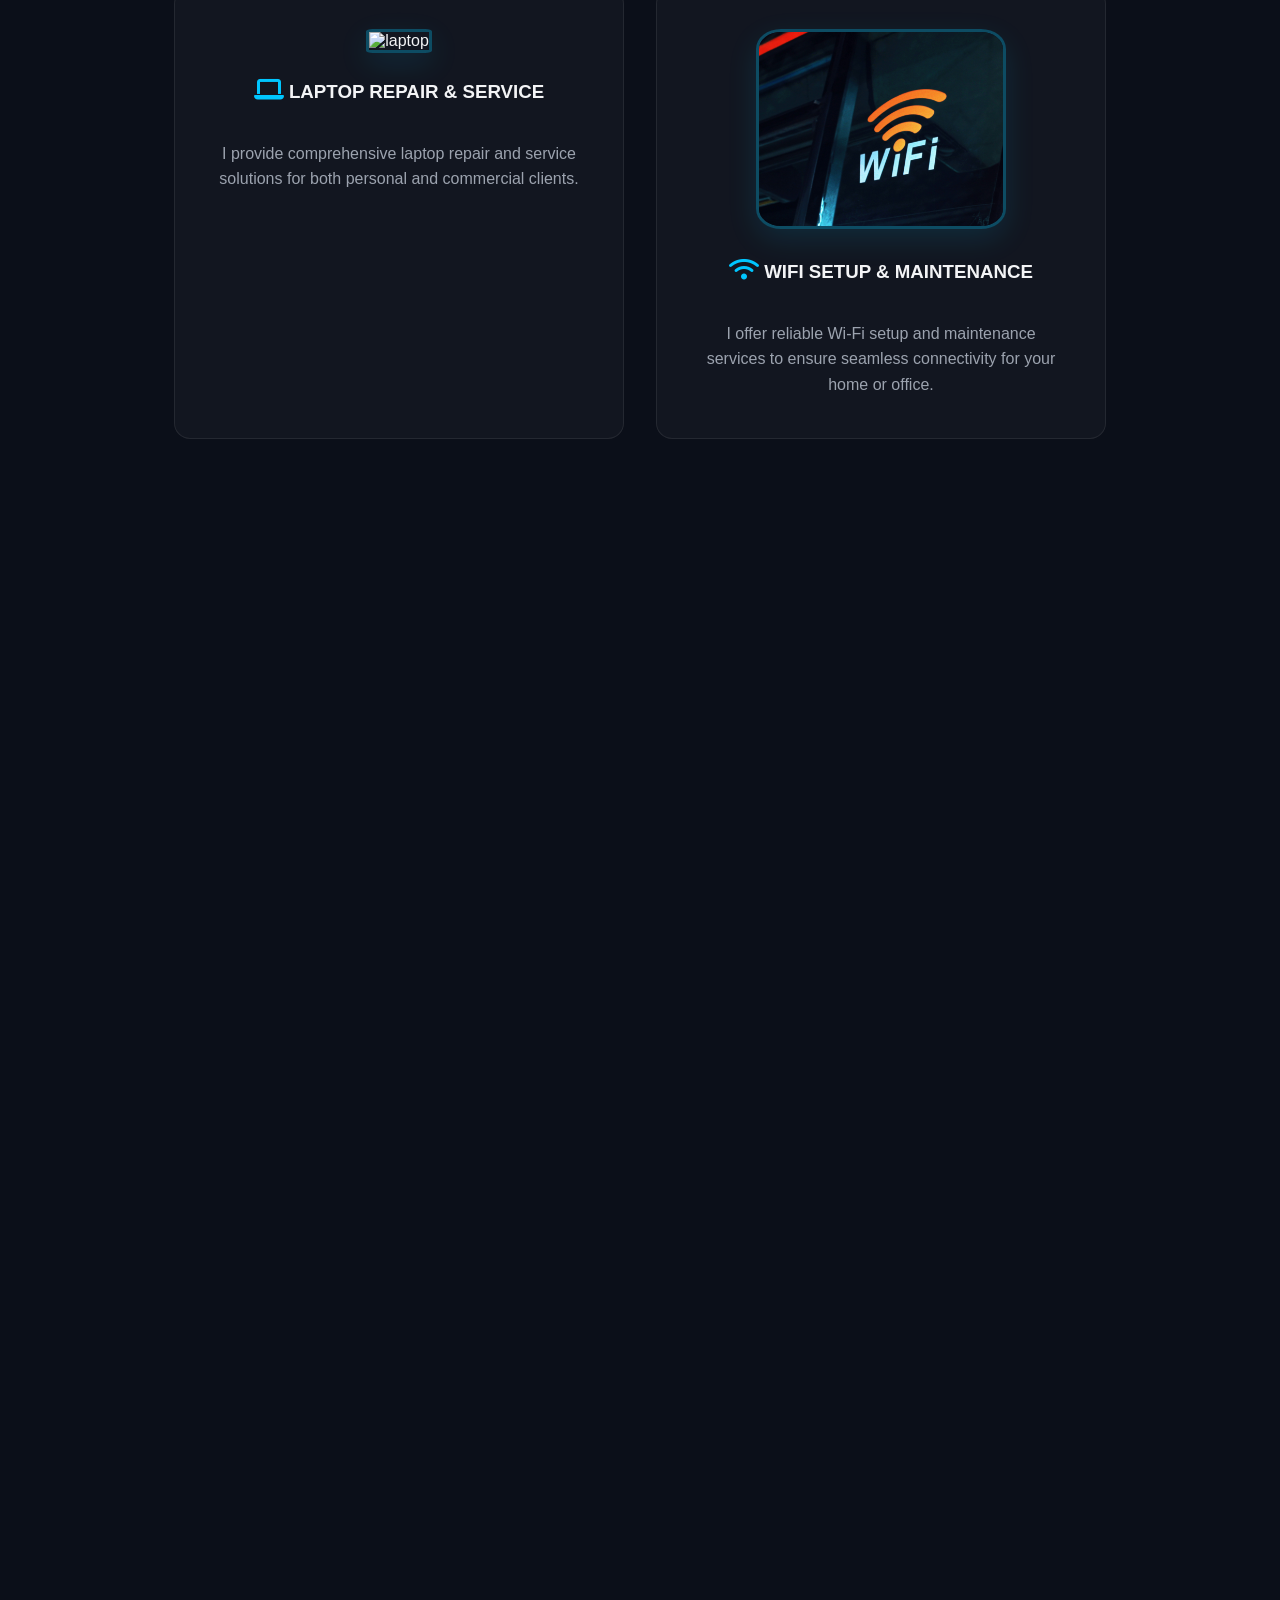
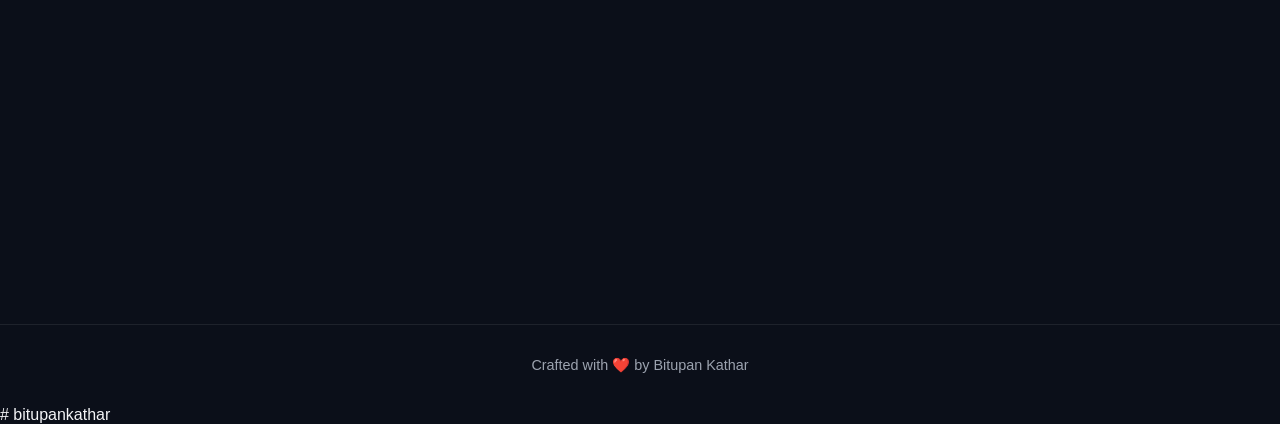
==== commit 8a1de04e: "hero" ====
--- a/index.html
+++ b/index.html
@@ -42,7 +42,10 @@
                     <a href="./View/experience.html" class="btn secondary-btn">View Experience</a>
                 </div>
             </div>
-           
+            <div class="hero-image">
+                <div class="image-overlay"></div>
+                <img src="./Public/img/miniwithtool.png" alt="minion">
+            </div>
         </div>
     </header>
 
